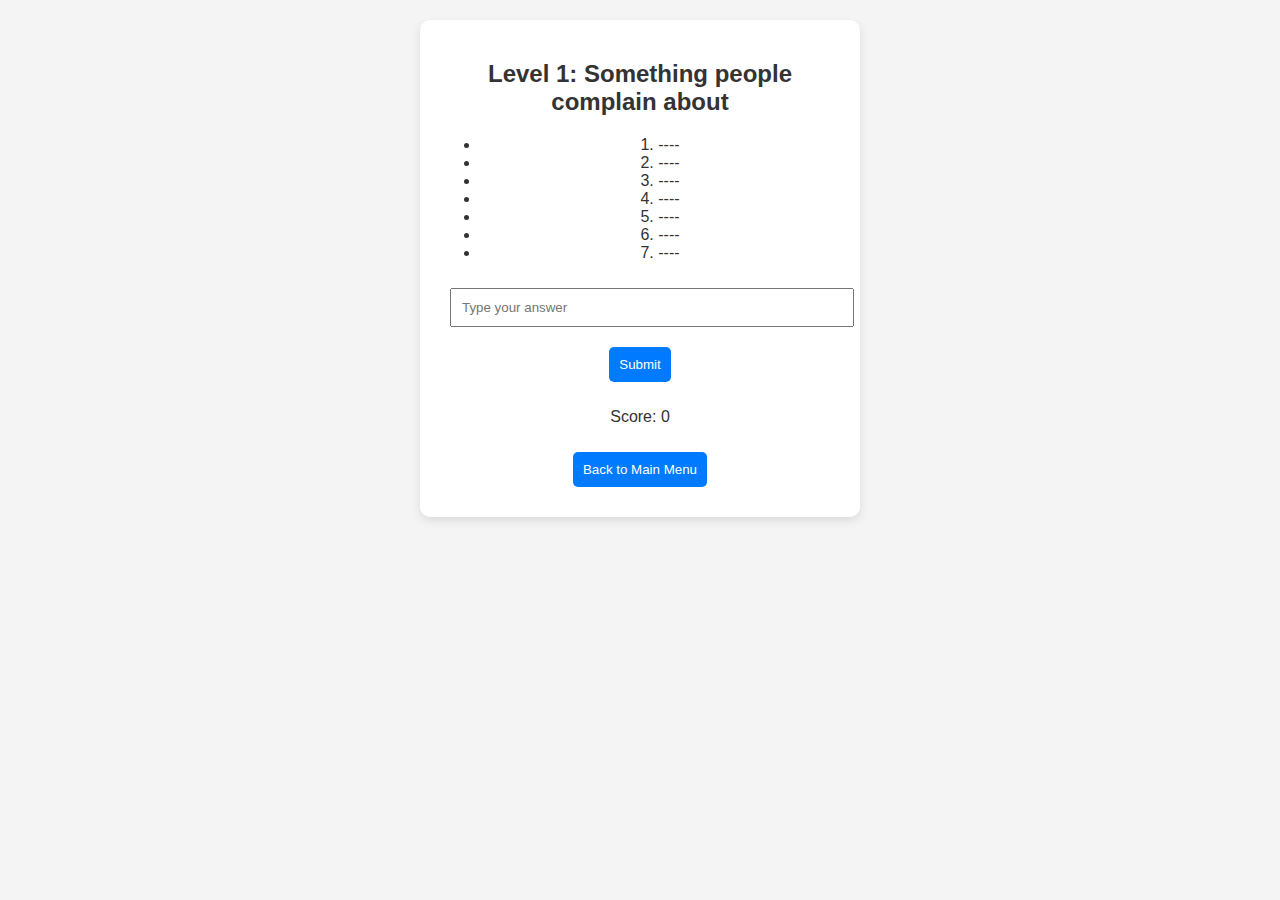
==== www/game-with-question.html @ 1390acfe "initial commit" ====
<!DOCTYPE html>
<html lang="en">
<head>
  <meta charset="UTF-8">
  <meta name="viewport" content="width=device-width, initial-scale=1.0">
  <title>Game Mode 1</title>
  <link rel="stylesheet" href="css/styles.css">
</head>
<body>
  <div id="game-with-question" class="game-container">
    <h2 id="question">Loading question...</h2>
    <ul id="answers">
      <li>1. <span id="answer1">----</span></li>
      <li>2. <span id="answer2">----</span></li>
      <li>3. <span id="answer3">----</span></li>
      <li>4. <span id="answer4">----</span></li>
      <li>5. <span id="answer5">----</span></li>
      <li>6. <span id="answer6">----</span></li>
      <li>7. <span id="answer7">----</span></li>
    </ul>
    <input id="user-input" type="text" placeholder="Type your answer">
    <button id="submit-answer">Submit</button>
    <p id="score">Score: 0</p>
    <button onclick="location.href='index.html'">Back to Main Menu</button>
  </div>
  <script src="js/game-mode-1.js"></script>
</body>
</html>
---- www/css/styles.css ----
body {
    font-family: Arial, sans-serif;
    background-color: #f4f4f4;
    color: #333;
    text-align: center;
    margin: 0;
    padding: 0;
  }
  
  .container, .game-container {
    margin: 20px auto;
    padding: 20px;
    background: #fff;
    max-width: 400px;
    border-radius: 10px;
    box-shadow: 0 4px 10px rgba(0, 0, 0, 0.1);
  }
  
  button {
    padding: 10px;
    margin: 10px;
    cursor: pointer;
    border: none;
    border-radius: 5px;
    background-color: #007bff;
    color: white;
  }
  
  button:hover {
    background-color: #0056b3;
  }
  
  input {
    padding: 10px;
    margin: 10px;
    width: calc(100% - 20px);
  }
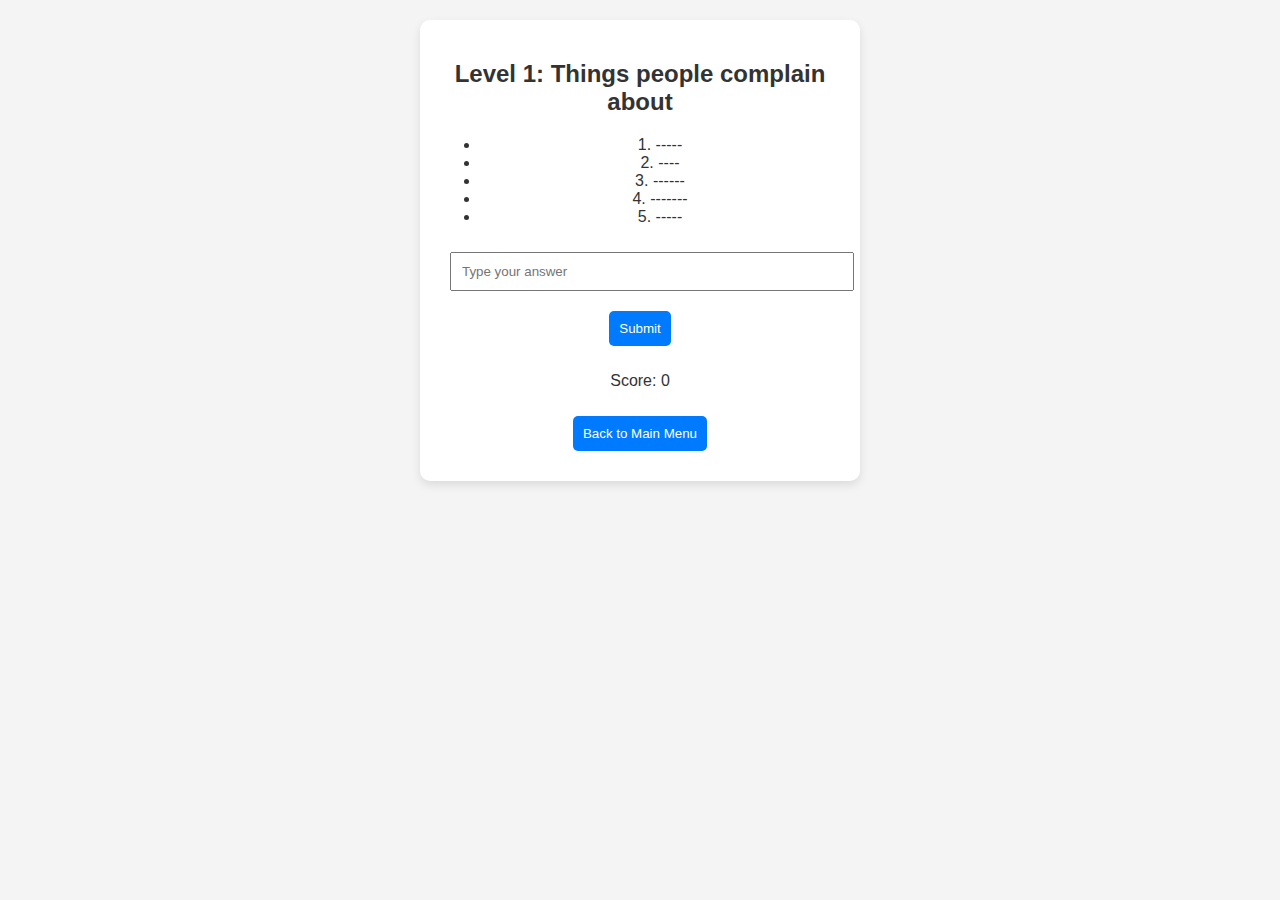
==== commit 908f86ac: "added more question and answers (easy)" ====
--- a/www/game-with-question.html
+++ b/www/game-with-question.html
@@ -23,6 +23,7 @@
     <p id="score">Score: 0</p>
     <button onclick="location.href='index.html'">Back to Main Menu</button>
   </div>
+  <script src="js/questions.js"></script>
   <script src="js/game-mode-1.js"></script>
 </body>
 </html>
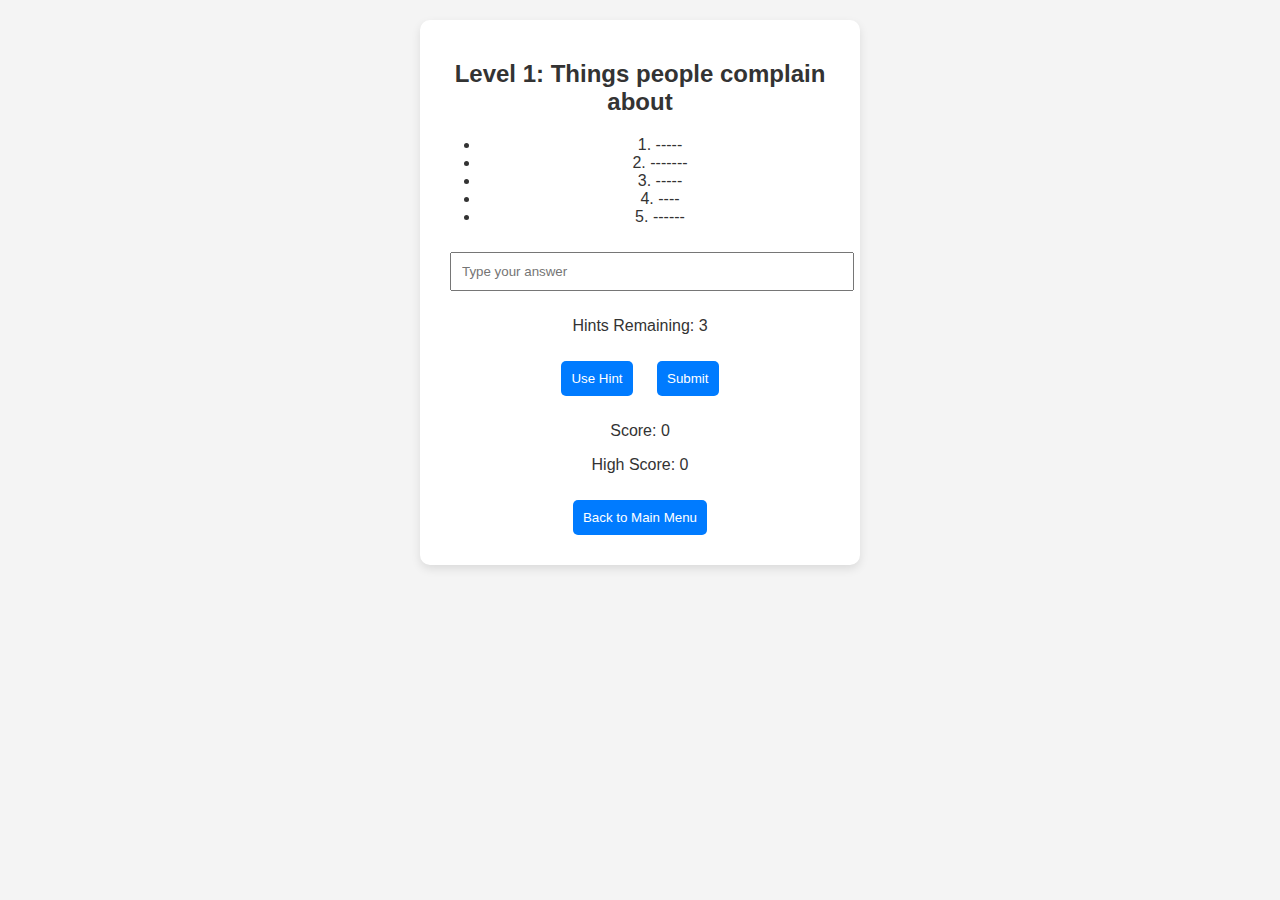
==== commit 73dd4d9b: "added hint and hig score" ====
--- a/www/game-with-question.html
+++ b/www/game-with-question.html
@@ -19,8 +19,12 @@
       <li>7. <span id="answer7">----</span></li>
     </ul>
     <input id="user-input" type="text" placeholder="Type your answer">
+    <p id="hints-remaining">Hints Remaining: 3</p>
+<button id="hint-button">Use Hint</button>
     <button id="submit-answer">Submit</button>
     <p id="score">Score: 0</p>
+<p id="highscore">High Score: 0</p>
+
     <button onclick="location.href='index.html'">Back to Main Menu</button>
   </div>
   <script src="js/questions.js"></script>
